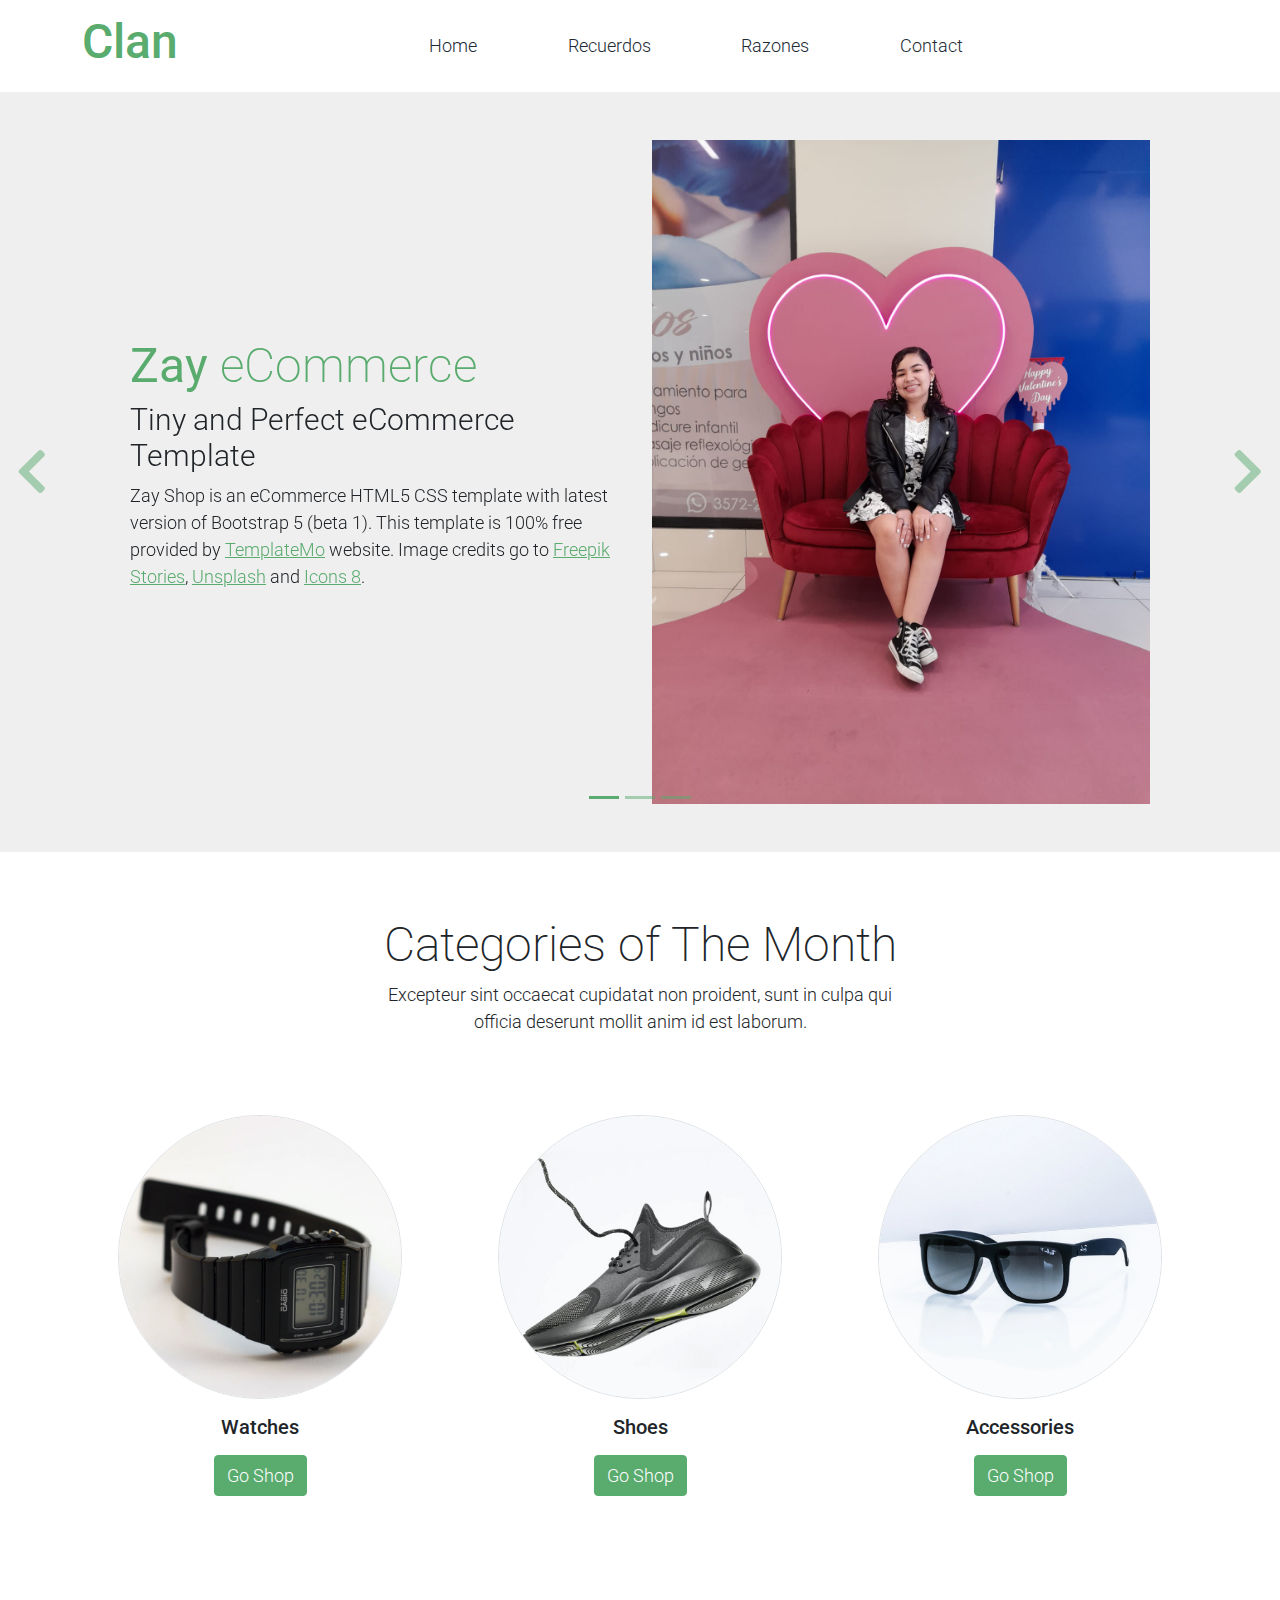
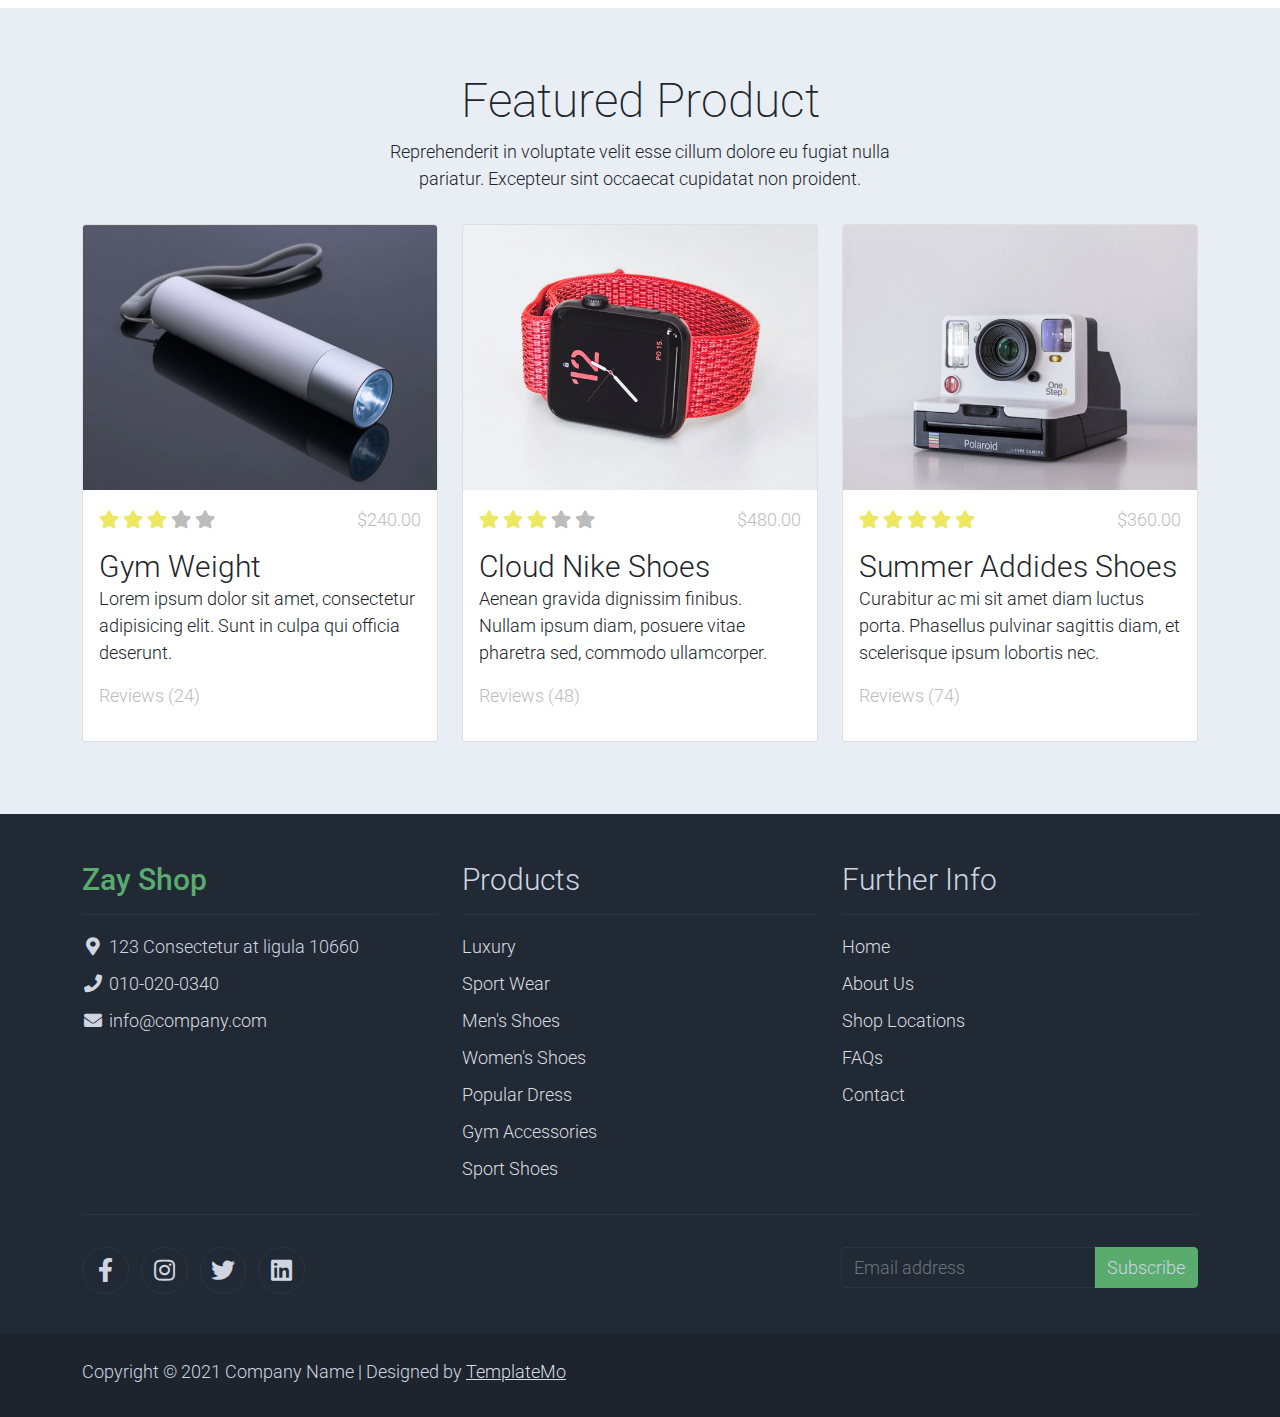
==== index.html @ 4c63f081 "first" ====
<!DOCTYPE html>
<html lang="en">

<head>
    <title>Cumpleaños 21</title>
    <meta charset="utf-8">
    <meta name="viewport" content="width=device-width, initial-scale=1">

    <link rel="apple-touch-icon" href="assets/img/apple-icon.png">
    <link rel="shortcut icon" type="image/x-icon" href="assets/img/favicon.ico">

    <link rel="stylesheet" href="assets/css/bootstrap.min.css">
    <link rel="stylesheet" href="assets/css/templatemo.css">
    <link rel="stylesheet" href="assets/css/custom.css">

    <!-- Load fonts style after rendering the layout styles -->
    <link rel="stylesheet" href="https://fonts.googleapis.com/css2?family=Roboto:wght@100;200;300;400;500;700;900&display=swap">
    <link rel="stylesheet" href="assets/css/fontawesome.min.css">
<!--
    
TemplateMo 559 Zay Shop

https://templatemo.com/tm-559-zay-shop

-->
</head>

<body>
    <!-- Start Top Nav 
    <nav class="navbar navbar-expand-lg bg-dark navbar-light d-none d-lg-block" id="templatemo_nav_top">
        <div class="container text-light">
            <div class="w-100 d-flex justify-content-between">
                <div>
                    <i class="fa fa-envelope mx-2"></i>
                    <a class="navbar-sm-brand text-light text-decoration-none" href="mailto:info@company.com">info@company.com</a>
                    <i class="fa fa-phone mx-2"></i>
                    <a class="navbar-sm-brand text-light text-decoration-none" href="tel:010-020-0340">010-020-0340</a>
                </div>
                <div>
                    <a class="text-light" href="https://fb.com/templatemo" target="_blank" rel="sponsored"><i class="fab fa-facebook-f fa-sm fa-fw me-2"></i></a>
                    <a class="text-light" href="https://www.instagram.com/" target="_blank"><i class="fab fa-instagram fa-sm fa-fw me-2"></i></a>
                    <a class="text-light" href="https://twitter.com/" target="_blank"><i class="fab fa-twitter fa-sm fa-fw me-2"></i></a>
                    <a class="text-light" href="https://www.linkedin.com/" target="_blank"><i class="fab fa-linkedin fa-sm fa-fw"></i></a>
                </div>
            </div>
        </div>
    </nav>
     Close Top Nav -->


    <!-- Header -->
    <nav class="navbar navbar-expand-lg navbar-light shadow">
        <div class="container d-flex justify-content-between align-items-center">

            <a class="navbar-brand text-success logo h1 align-self-center" href="index.html">
                Clan
            </a>

            <button class="navbar-toggler border-0" type="button" data-bs-toggle="collapse" data-bs-target="#templatemo_main_nav" aria-controls="navbarSupportedContent" aria-expanded="false" aria-label="Toggle navigation">
                <span class="navbar-toggler-icon"></span>
            </button>

            <div class="align-self-center collapse navbar-collapse flex-fill  d-lg-flex justify-content-lg-between" id="templatemo_main_nav">
                <div class="flex-fill">
                    <ul class="nav navbar-nav d-flex justify-content-between mx-lg-auto">
                        <li class="nav-item">
                            <a class="nav-link" href="index.html">Home</a>
                        </li>
                        <li class="nav-item">
                            <a class="nav-link" href="about.html">Recuerdos</a>
                        </li>
                        <li class="nav-item">
                            <a class="nav-link" href="shop.html">Razones</a>
                        </li>
                        <li class="nav-item">
                            <a class="nav-link" href="contact.html">Contact</a>
                        </li>
                    </ul>
                </div>
                
            </div>

        </div>
    </nav>
    <!-- Close Header -->

    <!-- Modal -->
    <div class="modal fade bg-white" id="templatemo_search" tabindex="-1" role="dialog" aria-labelledby="exampleModalLabel" aria-hidden="true">
        <div class="modal-dialog modal-lg" role="document">
            <div class="w-100 pt-1 mb-5 text-right">
                <button type="button" class="btn-close" data-bs-dismiss="modal" aria-label="Close"></button>
            </div>
            <form action="" method="get" class="modal-content modal-body border-0 p-0">
                <div class="input-group mb-2">
                    <input type="text" class="form-control" id="inputModalSearch" name="q" placeholder="Search ...">
                    <button type="submit" class="input-group-text bg-success text-light">
                        <i class="fa fa-fw fa-search text-white"></i>
                    </button>
                </div>
            </form>
        </div>
    </div>



    <!-- Start Banner Hero -->
    <div id="template-mo-zay-hero-carousel" class="carousel slide" data-bs-ride="carousel">
        <ol class="carousel-indicators">
            <li data-bs-target="#template-mo-zay-hero-carousel" data-bs-slide-to="0" class="active"></li>
            <li data-bs-target="#template-mo-zay-hero-carousel" data-bs-slide-to="1"></li>
            <li data-bs-target="#template-mo-zay-hero-carousel" data-bs-slide-to="2"></li>
        </ol>
        <div class="carousel-inner">
            <div class="carousel-item active">
                <div class="container">
                    <div class="row p-5">
                        <div class="mx-auto col-md-8 col-lg-6 order-lg-last">
                            <img class="img-fluid" src="./assets/img/banner_img_01.jpg" alt="">
                        </div>
                        <div class="col-lg-6 mb-0 d-flex align-items-center">
                            <div class="text-align-left align-self-center">
                                <h1 class="h1 text-success"><b>Zay</b> eCommerce</h1>
                                <h3 class="h2">Tiny and Perfect eCommerce Template</h3>
                                <p>
                                    Zay Shop is an eCommerce HTML5 CSS template with latest version of Bootstrap 5 (beta 1). 
                                    This template is 100% free provided by <a rel="sponsored" class="text-success" href="https://templatemo.com" target="_blank">TemplateMo</a> website. 
                                    Image credits go to <a rel="sponsored" class="text-success" href="https://stories.freepik.com/" target="_blank">Freepik Stories</a>,
                                    <a rel="sponsored" class="text-success" href="https://unsplash.com/" target="_blank">Unsplash</a> and
                                    <a rel="sponsored" class="text-success" href="https://icons8.com/" target="_blank">Icons 8</a>.
                                </p>
                            </div>
                        </div>
                    </div>
                </div>
            </div>
            <div class="carousel-item">
                <div class="container">
                    <div class="row p-5">
                        <div class="mx-auto col-md-8 col-lg-6 order-lg-last">
                            <img class="img-fluid" src="./assets/img/banner_img_02.jpg" alt="">
                        </div>
                        <div class="col-lg-6 mb-0 d-flex align-items-center">
                            <div class="text-align-left">
                                <h1 class="h1">Proident occaecat</h1>
                                <h3 class="h2">Aliquip ex ea commodo consequat</h3>
                                <p>
                                    You are permitted to use this Zay CSS template for your commercial websites. 
                                    You are <strong>not permitted</strong> to re-distribute the template ZIP file in any kind of template collection websites.
                                </p>
                            </div>
                        </div>
                    </div>
                </div>
            </div>
            <div class="carousel-item">
                <div class="container">
                    <div class="row p-5">
                        <div class="mx-auto col-md-8 col-lg-6 order-lg-last">
                            <img class="img-fluid" src="./assets/img/banner_img_03.jpg" alt="">
                        </div>
                        <div class="col-lg-6 mb-0 d-flex align-items-center">
                            <div class="text-align-left">
                                <h1 class="h1">Repr in voluptate</h1>
                                <h3 class="h2">Ullamco laboris nisi ut </h3>
                                <p>
                                    We bring you 100% free CSS templates for your websites. 
                                    If you wish to support TemplateMo, please make a small contribution via PayPal or tell your friends about our website. Thank you.
                                </p>
                            </div>
                        </div>
                    </div>
                </div>
            </div>
        </div>
        <a class="carousel-control-prev text-decoration-none w-auto ps-3" href="#template-mo-zay-hero-carousel" role="button" data-bs-slide="prev">
            <i class="fas fa-chevron-left"></i>
        </a>
        <a class="carousel-control-next text-decoration-none w-auto pe-3" href="#template-mo-zay-hero-carousel" role="button" data-bs-slide="next">
            <i class="fas fa-chevron-right"></i>
        </a>
    </div>
    <!-- End Banner Hero -->


    <!-- Start Categories of The Month -->
    <section class="container py-5">
        <div class="row text-center pt-3">
            <div class="col-lg-6 m-auto">
                <h1 class="h1">Categories of The Month</h1>
                <p>
                    Excepteur sint occaecat cupidatat non proident, sunt in culpa qui officia
                    deserunt mollit anim id est laborum.
                </p>
            </div>
        </div>
        <div class="row">
            <div class="col-12 col-md-4 p-5 mt-3">
                <a href="#"><img src="./assets/img/category_img_01.jpg" class="rounded-circle img-fluid border"></a>
                <h5 class="text-center mt-3 mb-3">Watches</h5>
                <p class="text-center"><a class="btn btn-success">Go Shop</a></p>
            </div>
            <div class="col-12 col-md-4 p-5 mt-3">
                <a href="#"><img src="./assets/img/category_img_02.jpg" class="rounded-circle img-fluid border"></a>
                <h2 class="h5 text-center mt-3 mb-3">Shoes</h2>
                <p class="text-center"><a class="btn btn-success">Go Shop</a></p>
            </div>
            <div class="col-12 col-md-4 p-5 mt-3">
                <a href="#"><img src="./assets/img/category_img_03.jpg" class="rounded-circle img-fluid border"></a>
                <h2 class="h5 text-center mt-3 mb-3">Accessories</h2>
                <p class="text-center"><a class="btn btn-success">Go Shop</a></p>
            </div>
        </div>
    </section>
    <!-- End Categories of The Month -->


    <!-- Start Featured Product -->
    <section class="bg-light">
        <div class="container py-5">
            <div class="row text-center py-3">
                <div class="col-lg-6 m-auto">
                    <h1 class="h1">Featured Product</h1>
                    <p>
                        Reprehenderit in voluptate velit esse cillum dolore eu fugiat nulla pariatur.
                        Excepteur sint occaecat cupidatat non proident.
                    </p>
                </div>
            </div>
            <div class="row">
                <div class="col-12 col-md-4 mb-4">
                    <div class="card h-100">
                        <a href="shop-single.html">
                            <img src="./assets/img/feature_prod_01.jpg" class="card-img-top" alt="...">
                        </a>
                        <div class="card-body">
                            <ul class="list-unstyled d-flex justify-content-between">
                                <li>
                                    <i class="text-warning fa fa-star"></i>
                                    <i class="text-warning fa fa-star"></i>
                                    <i class="text-warning fa fa-star"></i>
                                    <i class="text-muted fa fa-star"></i>
                                    <i class="text-muted fa fa-star"></i>
                                </li>
                                <li class="text-muted text-right">$240.00</li>
                            </ul>
                            <a href="shop-single.html" class="h2 text-decoration-none text-dark">Gym Weight</a>
                            <p class="card-text">
                                Lorem ipsum dolor sit amet, consectetur adipisicing elit. Sunt in culpa qui officia deserunt.
                            </p>
                            <p class="text-muted">Reviews (24)</p>
                        </div>
                    </div>
                </div>
                <div class="col-12 col-md-4 mb-4">
                    <div class="card h-100">
                        <a href="shop-single.html">
                            <img src="./assets/img/feature_prod_02.jpg" class="card-img-top" alt="...">
                        </a>
                        <div class="card-body">
                            <ul class="list-unstyled d-flex justify-content-between">
                                <li>
                                    <i class="text-warning fa fa-star"></i>
                                    <i class="text-warning fa fa-star"></i>
                                    <i class="text-warning fa fa-star"></i>
                                    <i class="text-muted fa fa-star"></i>
                                    <i class="text-muted fa fa-star"></i>
                                </li>
                                <li class="text-muted text-right">$480.00</li>
                            </ul>
                            <a href="shop-single.html" class="h2 text-decoration-none text-dark">Cloud Nike Shoes</a>
                            <p class="card-text">
                                Aenean gravida dignissim finibus. Nullam ipsum diam, posuere vitae pharetra sed, commodo ullamcorper.
                            </p>
                            <p class="text-muted">Reviews (48)</p>
                        </div>
                    </div>
                </div>
                <div class="col-12 col-md-4 mb-4">
                    <div class="card h-100">
                        <a href="shop-single.html">
                            <img src="./assets/img/feature_prod_03.jpg" class="card-img-top" alt="...">
                        </a>
                        <div class="card-body">
                            <ul class="list-unstyled d-flex justify-content-between">
                                <li>
                                    <i class="text-warning fa fa-star"></i>
                                    <i class="text-warning fa fa-star"></i>
                                    <i class="text-warning fa fa-star"></i>
                                    <i class="text-warning fa fa-star"></i>
                                    <i class="text-warning fa fa-star"></i>
                                </li>
                                <li class="text-muted text-right">$360.00</li>
                            </ul>
                            <a href="shop-single.html" class="h2 text-decoration-none text-dark">Summer Addides Shoes</a>
                            <p class="card-text">
                                Curabitur ac mi sit amet diam luctus porta. Phasellus pulvinar sagittis diam, et scelerisque ipsum lobortis nec.
                            </p>
                            <p class="text-muted">Reviews (74)</p>
                        </div>
                    </div>
                </div>
            </div>
        </div>
    </section>
    <!-- End Featured Product -->


    <!-- Start Footer -->
    <footer class="bg-dark" id="tempaltemo_footer">
        <div class="container">
            <div class="row">

                <div class="col-md-4 pt-5">
                    <h2 class="h2 text-success border-bottom pb-3 border-light logo">Zay Shop</h2>
                    <ul class="list-unstyled text-light footer-link-list">
                        <li>
                            <i class="fas fa-map-marker-alt fa-fw"></i>
                            123 Consectetur at ligula 10660
                        </li>
                        <li>
                            <i class="fa fa-phone fa-fw"></i>
                            <a class="text-decoration-none" href="tel:010-020-0340">010-020-0340</a>
                        </li>
                        <li>
                            <i class="fa fa-envelope fa-fw"></i>
                            <a class="text-decoration-none" href="mailto:info@company.com">info@company.com</a>
                        </li>
                    </ul>
                </div>

                <div class="col-md-4 pt-5">
                    <h2 class="h2 text-light border-bottom pb-3 border-light">Products</h2>
                    <ul class="list-unstyled text-light footer-link-list">
                        <li><a class="text-decoration-none" href="#">Luxury</a></li>
                        <li><a class="text-decoration-none" href="#">Sport Wear</a></li>
                        <li><a class="text-decoration-none" href="#">Men's Shoes</a></li>
                        <li><a class="text-decoration-none" href="#">Women's Shoes</a></li>
                        <li><a class="text-decoration-none" href="#">Popular Dress</a></li>
                        <li><a class="text-decoration-none" href="#">Gym Accessories</a></li>
                        <li><a class="text-decoration-none" href="#">Sport Shoes</a></li>
                    </ul>
                </div>

                <div class="col-md-4 pt-5">
                    <h2 class="h2 text-light border-bottom pb-3 border-light">Further Info</h2>
                    <ul class="list-unstyled text-light footer-link-list">
                        <li><a class="text-decoration-none" href="#">Home</a></li>
                        <li><a class="text-decoration-none" href="#">About Us</a></li>
                        <li><a class="text-decoration-none" href="#">Shop Locations</a></li>
                        <li><a class="text-decoration-none" href="#">FAQs</a></li>
                        <li><a class="text-decoration-none" href="#">Contact</a></li>
                    </ul>
                </div>

            </div>

            <div class="row text-light mb-4">
                <div class="col-12 mb-3">
                    <div class="w-100 my-3 border-top border-light"></div>
                </div>
                <div class="col-auto me-auto">
                    <ul class="list-inline text-left footer-icons">
                        <li class="list-inline-item border border-light rounded-circle text-center">
                            <a class="text-light text-decoration-none" target="_blank" href="http://facebook.com/"><i class="fab fa-facebook-f fa-lg fa-fw"></i></a>
                        </li>
                        <li class="list-inline-item border border-light rounded-circle text-center">
                            <a class="text-light text-decoration-none" target="_blank" href="https://www.instagram.com/"><i class="fab fa-instagram fa-lg fa-fw"></i></a>
                        </li>
                        <li class="list-inline-item border border-light rounded-circle text-center">
                            <a class="text-light text-decoration-none" target="_blank" href="https://twitter.com/"><i class="fab fa-twitter fa-lg fa-fw"></i></a>
                        </li>
                        <li class="list-inline-item border border-light rounded-circle text-center">
                            <a class="text-light text-decoration-none" target="_blank" href="https://www.linkedin.com/"><i class="fab fa-linkedin fa-lg fa-fw"></i></a>
                        </li>
                    </ul>
                </div>
                <div class="col-auto">
                    <label class="sr-only" for="subscribeEmail">Email address</label>
                    <div class="input-group mb-2">
                        <input type="text" class="form-control bg-dark border-light" id="subscribeEmail" placeholder="Email address">
                        <div class="input-group-text btn-success text-light">Subscribe</div>
                    </div>
                </div>
            </div>
        </div>

        <div class="w-100 bg-black py-3">
            <div class="container">
                <div class="row pt-2">
                    <div class="col-12">
                        <p class="text-left text-light">
                            Copyright &copy; 2021 Company Name 
                            | Designed by <a rel="sponsored" href="https://templatemo.com" target="_blank">TemplateMo</a>
                        </p>
                    </div>
                </div>
            </div>
        </div>

    </footer>
    <!-- End Footer -->

    <!-- Start Script -->
    <script src="assets/js/jquery-1.11.0.min.js"></script>
    <script src="assets/js/jquery-migrate-1.2.1.min.js"></script>
    <script src="assets/js/bootstrap.bundle.min.js"></script>
    <script src="assets/js/templatemo.js"></script>
    <script src="assets/js/custom.js"></script>
    <!-- End Script -->
</body>

</html>
---- assets/css/templatemo.css ----
/*

TemplateMo 559 Zay Shop

https://templatemo.com/tm-559-zay-shop

---------------------------------------------
Table of contents
------------------------------------------------
1. Typography
2. General
3. Nav
4. Hero Carousel
5. Accordion
6. Shop
7. Product
8. Carousel Hero
9. Carousel Brand
10. Services
11. Contact map
12. Footer
13. Small devices (landscape phones, 576px and up)
14. Medium devices (tablets, 768px and up)
15. Large devices (desktops, 992px and up)
16. Extra large devices (large desktops, 1200px and up)
--------------------------------------------- */




/* Typography */
body, ul, li, p, a, label, input, div {
  font-family: 'Roboto', sans-serif;
  font-size: 18px !important;
  font-weight: 300 !important;
}
.h1 {
  font-family: 'Roboto', sans-serif;
  font-size: 48px !important;
  font-weight: 200 !important;
}
.h2 {
  font-family: 'Roboto', sans-serif;
  font-size: 30px !important;
  font-weight: 300;
}
.h3 {
  font-family: 'Roboto', sans-serif;
  font-size: 22px !important;
}
/* General */
.logo { font-weight: 500 !important;}
.text-warning {  color: #ede861 !important;}
.text-muted { color: #bcbcbc !important;}
.text-success { color: #59ab6e !important;}
.text-light { color: #cfd6e1 !important;}
.bg-dark { background-color: #212934 !important;}
.bg-light { background-color: #e9eef5 !important;}
.bg-black { background-color: #1d242d !important;}
.bg-success { background-color: #59ab6e !important;}
.btn-success {
  background-color: #59ab6e !important;
  border-color: #56ae6c !important;
}
.pagination .page-link:hover {color: #000;}
.pagination .page-link:hover, .pagination .page-link.active {
  background-color: #69bb7e;
  color: #fff;
}
/* Nav */
#templatemo_nav_top { min-height: 40px;}
#templatemo_nav_top * { font-size: .9em !important;}
#templatemo_main_nav a { color: #212934;}
#templatemo_main_nav a:hover { color: #69bb7e;}
#templatemo_main_nav .navbar .nav-icon { margin-right: 20px;}

/* Hero Carousel */
#template-mo-zay-hero-carousel { background: #efefef !important;}
/* Accordion */
.templatemo-accordion a { color: #000;}
.templatemo-accordion a:hover { color: #333d4a;}
/* Shop */
.shop-top-menu a:hover { color: #69bb7e !important;}
/* Product */
.product-wap { box-shadow: 0px 5px 10px 0px rgba(0, 0, 0, 0.10);}
.product-wap .product-color-dot.color-dot-red { background:#f71515;}
.product-wap .product-color-dot.color-dot-blue { background:#6db4fe;}
.product-wap .product-color-dot.color-dot-black { background:#000000;}
.product-wap .product-color-dot.color-dot-light { background:#e0e0e0;}
.product-wap .product-color-dot.color-dot-green { background:#0bff7e;}
.card.product-wap .card .product-overlay {
  background: rgba(0,0,0,.2);
  visibility: hidden;
  opacity: 0;
  transition: .3s;
}
.card.product-wap:hover .card .product-overlay {
  visibility: visible;
  opacity: 1;
}
.card.product-wap a { color: #000;}
#carousel-related-product .slick-slide:focus { outline: none !important;}
#carousel-related-product .slick-dots li button:before {
  font-size: 15px;
  margin-top: 20px;
}
/* Brand */
.brand-img {
  filter: grayscale(100%);
  opacity: 0.5;
  transition: .5s;
}
.brand-img:hover {
  filter: grayscale(0%);
  opacity: 1;
}
/* Carousel Hero */
#template-mo-zay-hero-carousel .carousel-indicators li {
  margin-top: -50px;
  background-color: #59ab6e;
}
#template-mo-zay-hero-carousel .carousel-control-next i,
#template-mo-zay-hero-carousel .carousel-control-prev i {
  color: #59ab6e !important;
  font-size: 2.8em !important;
}
/* Carousel Brand */
.tempaltemo-carousel .h1 {
  font-size: .5em !important;
  color: #000 !important;
}
/* Services */
.services-icon-wap {transition: .3s;}
.services-icon-wap:hover, .services-icon-wap:hover i {color: #fff;}
.services-icon-wap:hover {background: #69bb7e;}
/* Contact map */
.leaflet-control a, .leaflet-control { font-size: 10px !important;}
.form-control { border: 1px solid #e8e8e8;}
/* Footer */
#tempaltemo_footer a { color: #dcdde1;}
#tempaltemo_footer a:hover { color: #68bb7d;}
#tempaltemo_footer ul.footer-link-list li { padding-top: 10px;}
#tempaltemo_footer ul.footer-icons li {
  width: 2.6em;
  height: 2.6em;
  line-height: 2.6em;
}
#tempaltemo_footer ul.footer-icons li:hover {
  background-color: #cfd6e1;
  transition: .5s;
}
#tempaltemo_footer ul.footer-icons li:hover i {
  color: #212934;
  transition: .5s;
}
#tempaltemo_footer .border-light { border-color: #2d343f !important;}
/*
// Extra small devices (portrait phones, less than 576px)
// No media query since this is the default in Bootstrap
*/
/* Small devices (landscape phones, 576px and up)*/
.product-wap .h3, .product-wap li, .product-wap i, .product-wap p {
  font-size: 12px !important;
}
.product-wap .product-color-dot {
  width: 6px;
  height: 6px;
}

@media (min-width: 576px) {
  .tempaltemo-carousel .h1 { font-size: 1em !important;}
}

/*// Medium devices (tablets, 768px and up)*/
@media (min-width: 768px) {
  #templatemo_main_nav .navbar-nav {max-width: 450px;}
 }

/* Large devices (desktops, 992px and up)*/
@media (min-width: 992px) {
  #templatemo_main_nav .navbar-nav {max-width: 550px;}
  #template-mo-zay-hero-carousel .carousel-item {min-height: 30rem !important;}
  .product-wap .h3, .product-wap li, .product-wap i, .product-wap p {font-size: 18px !important;}
  .product-wap .product-color-dot {
    width: 12px;
    height: 12px;
  }
}

/* Extra large devices (large desktops, 1200px and up)*/
@media (min-width: 1200px) {}
---- assets/css/custom.css ----
/*
Custom Css
*/
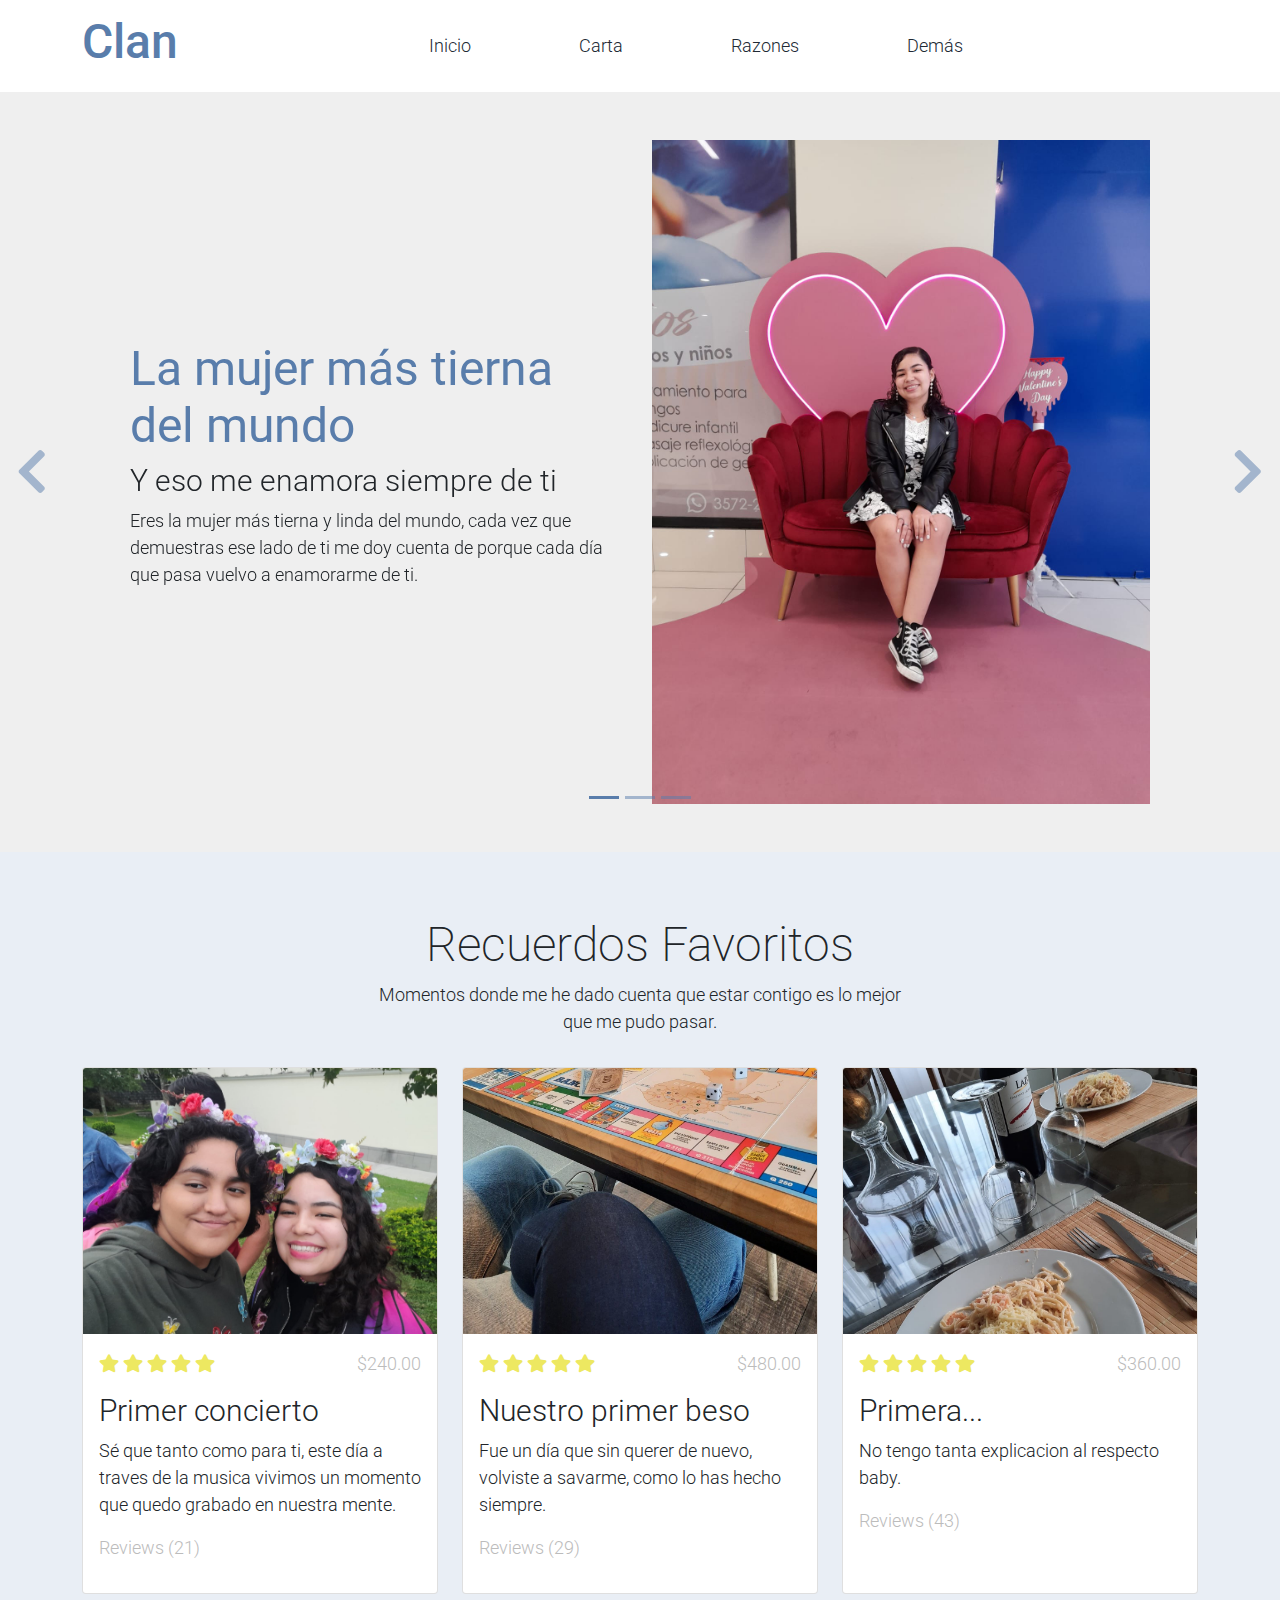
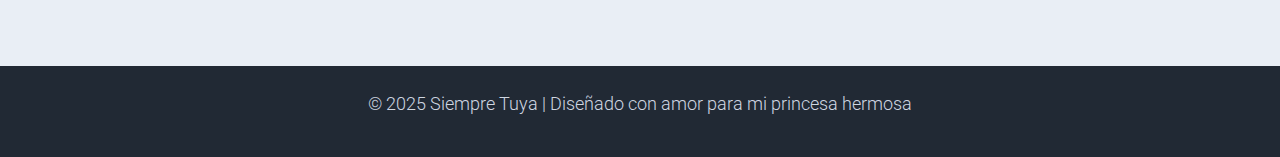
==== commit 9b20db11: "inicio terminado" ====
--- a/index.html
+++ b/index.html
@@ -26,28 +26,7 @@
 </head>
 
 <body>
-    <!-- Start Top Nav 
-    <nav class="navbar navbar-expand-lg bg-dark navbar-light d-none d-lg-block" id="templatemo_nav_top">
-        <div class="container text-light">
-            <div class="w-100 d-flex justify-content-between">
-                <div>
-                    <i class="fa fa-envelope mx-2"></i>
-                    <a class="navbar-sm-brand text-light text-decoration-none" href="mailto:info@company.com">info@company.com</a>
-                    <i class="fa fa-phone mx-2"></i>
-                    <a class="navbar-sm-brand text-light text-decoration-none" href="tel:010-020-0340">010-020-0340</a>
-                </div>
-                <div>
-                    <a class="text-light" href="https://fb.com/templatemo" target="_blank" rel="sponsored"><i class="fab fa-facebook-f fa-sm fa-fw me-2"></i></a>
-                    <a class="text-light" href="https://www.instagram.com/" target="_blank"><i class="fab fa-instagram fa-sm fa-fw me-2"></i></a>
-                    <a class="text-light" href="https://twitter.com/" target="_blank"><i class="fab fa-twitter fa-sm fa-fw me-2"></i></a>
-                    <a class="text-light" href="https://www.linkedin.com/" target="_blank"><i class="fab fa-linkedin fa-sm fa-fw"></i></a>
-                </div>
-            </div>
-        </div>
-    </nav>
-     Close Top Nav -->
-
-
+    
     <!-- Header -->
     <nav class="navbar navbar-expand-lg navbar-light shadow">
         <div class="container d-flex justify-content-between align-items-center">
@@ -64,16 +43,16 @@
                 <div class="flex-fill">
                     <ul class="nav navbar-nav d-flex justify-content-between mx-lg-auto">
                         <li class="nav-item">
-                            <a class="nav-link" href="index.html">Home</a>
-                        </li>
-                        <li class="nav-item">
-                            <a class="nav-link" href="about.html">Recuerdos</a>
+                            <a class="nav-link" href="index.html">Inicio</a>
+                        </li>
+                        <li class="nav-item">
+                            <a class="nav-link" href="about.html">Carta</a>
                         </li>
                         <li class="nav-item">
                             <a class="nav-link" href="shop.html">Razones</a>
                         </li>
                         <li class="nav-item">
-                            <a class="nav-link" href="contact.html">Contact</a>
+                            <a class="nav-link" href="contact.html">Demás</a>
                         </li>
                     </ul>
                 </div>
@@ -119,14 +98,10 @@
                         </div>
                         <div class="col-lg-6 mb-0 d-flex align-items-center">
                             <div class="text-align-left align-self-center">
-                                <h1 class="h1 text-success"><b>Zay</b> eCommerce</h1>
-                                <h3 class="h2">Tiny and Perfect eCommerce Template</h3>
+                                <h1 class="h1 text-success"><b>La mujer más tierna del mundo</b></h1>
+                                <h3 class="h2">Y eso me enamora siempre de ti</h3>
                                 <p>
-                                    Zay Shop is an eCommerce HTML5 CSS template with latest version of Bootstrap 5 (beta 1). 
-                                    This template is 100% free provided by <a rel="sponsored" class="text-success" href="https://templatemo.com" target="_blank">TemplateMo</a> website. 
-                                    Image credits go to <a rel="sponsored" class="text-success" href="https://stories.freepik.com/" target="_blank">Freepik Stories</a>,
-                                    <a rel="sponsored" class="text-success" href="https://unsplash.com/" target="_blank">Unsplash</a> and
-                                    <a rel="sponsored" class="text-success" href="https://icons8.com/" target="_blank">Icons 8</a>.
+                                    Eres la mujer más tierna y linda del mundo, cada vez que demuestras ese lado de ti me doy cuenta de porque cada día que pasa vuelvo a enamorarme de ti.
                                 </p>
                             </div>
                         </div>
@@ -141,11 +116,10 @@
                         </div>
                         <div class="col-lg-6 mb-0 d-flex align-items-center">
                             <div class="text-align-left">
-                                <h1 class="h1">Proident occaecat</h1>
-                                <h3 class="h2">Aliquip ex ea commodo consequat</h3>
+                                <h1 class="h1">Tu ilusion</h1>
+                                <h3 class="h2">Me enamora siempre que veo lado niña pequeña</h3>
                                 <p>
-                                    You are permitted to use this Zay CSS template for your commercial websites. 
-                                    You are <strong>not permitted</strong> to re-distribute the template ZIP file in any kind of template collection websites.
+                                    Cada vez que llego a ver esa ilusion en tu mirada no puedo evitar emocionarme y hacer lo que sea con tal de que esa ilusión nunca se termine.
                                 </p>
                             </div>
                         </div>
@@ -160,11 +134,10 @@
                         </div>
                         <div class="col-lg-6 mb-0 d-flex align-items-center">
                             <div class="text-align-left">
-                                <h1 class="h1">Repr in voluptate</h1>
-                                <h3 class="h2">Ullamco laboris nisi ut </h3>
+                                <h1 class="h1">La modelo de mi corazón</h1>
+                                <h3 class="h2">Me enamora tu belleza preciosa :3</h3>
                                 <p>
-                                    We bring you 100% free CSS templates for your websites. 
-                                    If you wish to support TemplateMo, please make a small contribution via PayPal or tell your friends about our website. Thank you.
+                                    Eres la mujer más hermosa del mundo, siempre me pregunto como es que fui tan suertuda de que una mujer tan espectacular se quedara a mi lado.
                                 </p>
                             </div>
                         </div>
@@ -182,104 +155,71 @@
     <!-- End Banner Hero -->
 
 
-    <!-- Start Categories of The Month -->
-    <section class="container py-5">
-        <div class="row text-center pt-3">
-            <div class="col-lg-6 m-auto">
-                <h1 class="h1">Categories of The Month</h1>
-                <p>
-                    Excepteur sint occaecat cupidatat non proident, sunt in culpa qui officia
-                    deserunt mollit anim id est laborum.
-                </p>
-            </div>
-        </div>
-        <div class="row">
-            <div class="col-12 col-md-4 p-5 mt-3">
-                <a href="#"><img src="./assets/img/category_img_01.jpg" class="rounded-circle img-fluid border"></a>
-                <h5 class="text-center mt-3 mb-3">Watches</h5>
-                <p class="text-center"><a class="btn btn-success">Go Shop</a></p>
-            </div>
-            <div class="col-12 col-md-4 p-5 mt-3">
-                <a href="#"><img src="./assets/img/category_img_02.jpg" class="rounded-circle img-fluid border"></a>
-                <h2 class="h5 text-center mt-3 mb-3">Shoes</h2>
-                <p class="text-center"><a class="btn btn-success">Go Shop</a></p>
-            </div>
-            <div class="col-12 col-md-4 p-5 mt-3">
-                <a href="#"><img src="./assets/img/category_img_03.jpg" class="rounded-circle img-fluid border"></a>
-                <h2 class="h5 text-center mt-3 mb-3">Accessories</h2>
-                <p class="text-center"><a class="btn btn-success">Go Shop</a></p>
-            </div>
-        </div>
-    </section>
-    <!-- End Categories of The Month -->
-
-
     <!-- Start Featured Product -->
     <section class="bg-light">
         <div class="container py-5">
             <div class="row text-center py-3">
                 <div class="col-lg-6 m-auto">
-                    <h1 class="h1">Featured Product</h1>
+                    <h1 class="h1">Recuerdos Favoritos</h1>
                     <p>
-                        Reprehenderit in voluptate velit esse cillum dolore eu fugiat nulla pariatur.
-                        Excepteur sint occaecat cupidatat non proident.
+                        Momentos donde me he dado cuenta que estar contigo es lo mejor que me pudo pasar.
                     </p>
                 </div>
             </div>
             <div class="row">
                 <div class="col-12 col-md-4 mb-4">
                     <div class="card h-100">
-                        <a href="shop-single.html">
+                        
                             <img src="./assets/img/feature_prod_01.jpg" class="card-img-top" alt="...">
-                        </a>
+                        
                         <div class="card-body">
                             <ul class="list-unstyled d-flex justify-content-between">
                                 <li>
                                     <i class="text-warning fa fa-star"></i>
                                     <i class="text-warning fa fa-star"></i>
                                     <i class="text-warning fa fa-star"></i>
-                                    <i class="text-muted fa fa-star"></i>
-                                    <i class="text-muted fa fa-star"></i>
+                                    <i class="text-warning fa fa-star"></i>
+                                    <i class="text-warning fa fa-star"></i>
                                 </li>
                                 <li class="text-muted text-right">$240.00</li>
                             </ul>
-                            <a href="shop-single.html" class="h2 text-decoration-none text-dark">Gym Weight</a>
+                            <p class="h2 text-decoration-none text-dark">Primer concierto</p>
                             <p class="card-text">
-                                Lorem ipsum dolor sit amet, consectetur adipisicing elit. Sunt in culpa qui officia deserunt.
+                                Sé que tanto como para ti, este día a traves de la musica vivimos un momento que quedo grabado en nuestra mente.
                             </p>
-                            <p class="text-muted">Reviews (24)</p>
+                            <p class="text-muted">Reviews (21)</p>
                         </div>
                     </div>
                 </div>
                 <div class="col-12 col-md-4 mb-4">
                     <div class="card h-100">
-                        <a href="shop-single.html">
+                        
                             <img src="./assets/img/feature_prod_02.jpg" class="card-img-top" alt="...">
-                        </a>
+                        
                         <div class="card-body">
                             <ul class="list-unstyled d-flex justify-content-between">
                                 <li>
                                     <i class="text-warning fa fa-star"></i>
                                     <i class="text-warning fa fa-star"></i>
                                     <i class="text-warning fa fa-star"></i>
-                                    <i class="text-muted fa fa-star"></i>
-                                    <i class="text-muted fa fa-star"></i>
+                                    <i class="text-warning fa fa-star"></i>
+                                    <i class="text-warning fa fa-star"></i>
                                 </li>
                                 <li class="text-muted text-right">$480.00</li>
                             </ul>
-                            <a href="shop-single.html" class="h2 text-decoration-none text-dark">Cloud Nike Shoes</a>
+                            <p class="h2 text-decoration-none text-dark">Nuestro primer beso</p>
                             <p class="card-text">
-                                Aenean gravida dignissim finibus. Nullam ipsum diam, posuere vitae pharetra sed, commodo ullamcorper.
+                                Fue un día que sin querer de nuevo, volviste a savarme, como lo has hecho siempre.
                             </p>
-                            <p class="text-muted">Reviews (48)</p>
+                            <p class="text-muted">Reviews (29)</p>
                         </div>
                     </div>
                 </div>
                 <div class="col-12 col-md-4 mb-4">
                     <div class="card h-100">
-                        <a href="shop-single.html">
+                     
                             <img src="./assets/img/feature_prod_03.jpg" class="card-img-top" alt="...">
-                        </a>
+                        
                         <div class="card-body">
                             <ul class="list-unstyled d-flex justify-content-between">
                                 <li>
@@ -291,11 +231,11 @@
                                 </li>
                                 <li class="text-muted text-right">$360.00</li>
                             </ul>
-                            <a href="shop-single.html" class="h2 text-decoration-none text-dark">Summer Addides Shoes</a>
+                            <p class="h2 text-decoration-none text-dark">Primera...</p>
                             <p class="card-text">
-                                Curabitur ac mi sit amet diam luctus porta. Phasellus pulvinar sagittis diam, et scelerisque ipsum lobortis nec.
+                            No tengo tanta explicacion al respecto baby.
                             </p>
-                            <p class="text-muted">Reviews (74)</p>
+                            <p class="text-muted">Reviews (43)</p>
                         </div>
                     </div>
                 </div>
@@ -305,100 +245,10 @@
     <!-- End Featured Product -->
 
 
-    <!-- Start Footer -->
-    <footer class="bg-dark" id="tempaltemo_footer">
-        <div class="container">
-            <div class="row">
-
-                <div class="col-md-4 pt-5">
-                    <h2 class="h2 text-success border-bottom pb-3 border-light logo">Zay Shop</h2>
-                    <ul class="list-unstyled text-light footer-link-list">
-                        <li>
-                            <i class="fas fa-map-marker-alt fa-fw"></i>
-                            123 Consectetur at ligula 10660
-                        </li>
-                        <li>
-                            <i class="fa fa-phone fa-fw"></i>
-                            <a class="text-decoration-none" href="tel:010-020-0340">010-020-0340</a>
-                        </li>
-                        <li>
-                            <i class="fa fa-envelope fa-fw"></i>
-                            <a class="text-decoration-none" href="mailto:info@company.com">info@company.com</a>
-                        </li>
-                    </ul>
-                </div>
-
-                <div class="col-md-4 pt-5">
-                    <h2 class="h2 text-light border-bottom pb-3 border-light">Products</h2>
-                    <ul class="list-unstyled text-light footer-link-list">
-                        <li><a class="text-decoration-none" href="#">Luxury</a></li>
-                        <li><a class="text-decoration-none" href="#">Sport Wear</a></li>
-                        <li><a class="text-decoration-none" href="#">Men's Shoes</a></li>
-                        <li><a class="text-decoration-none" href="#">Women's Shoes</a></li>
-                        <li><a class="text-decoration-none" href="#">Popular Dress</a></li>
-                        <li><a class="text-decoration-none" href="#">Gym Accessories</a></li>
-                        <li><a class="text-decoration-none" href="#">Sport Shoes</a></li>
-                    </ul>
-                </div>
-
-                <div class="col-md-4 pt-5">
-                    <h2 class="h2 text-light border-bottom pb-3 border-light">Further Info</h2>
-                    <ul class="list-unstyled text-light footer-link-list">
-                        <li><a class="text-decoration-none" href="#">Home</a></li>
-                        <li><a class="text-decoration-none" href="#">About Us</a></li>
-                        <li><a class="text-decoration-none" href="#">Shop Locations</a></li>
-                        <li><a class="text-decoration-none" href="#">FAQs</a></li>
-                        <li><a class="text-decoration-none" href="#">Contact</a></li>
-                    </ul>
-                </div>
-
-            </div>
-
-            <div class="row text-light mb-4">
-                <div class="col-12 mb-3">
-                    <div class="w-100 my-3 border-top border-light"></div>
-                </div>
-                <div class="col-auto me-auto">
-                    <ul class="list-inline text-left footer-icons">
-                        <li class="list-inline-item border border-light rounded-circle text-center">
-                            <a class="text-light text-decoration-none" target="_blank" href="http://facebook.com/"><i class="fab fa-facebook-f fa-lg fa-fw"></i></a>
-                        </li>
-                        <li class="list-inline-item border border-light rounded-circle text-center">
-                            <a class="text-light text-decoration-none" target="_blank" href="https://www.instagram.com/"><i class="fab fa-instagram fa-lg fa-fw"></i></a>
-                        </li>
-                        <li class="list-inline-item border border-light rounded-circle text-center">
-                            <a class="text-light text-decoration-none" target="_blank" href="https://twitter.com/"><i class="fab fa-twitter fa-lg fa-fw"></i></a>
-                        </li>
-                        <li class="list-inline-item border border-light rounded-circle text-center">
-                            <a class="text-light text-decoration-none" target="_blank" href="https://www.linkedin.com/"><i class="fab fa-linkedin fa-lg fa-fw"></i></a>
-                        </li>
-                    </ul>
-                </div>
-                <div class="col-auto">
-                    <label class="sr-only" for="subscribeEmail">Email address</label>
-                    <div class="input-group mb-2">
-                        <input type="text" class="form-control bg-dark border-light" id="subscribeEmail" placeholder="Email address">
-                        <div class="input-group-text btn-success text-light">Subscribe</div>
-                    </div>
-                </div>
-            </div>
-        </div>
-
-        <div class="w-100 bg-black py-3">
-            <div class="container">
-                <div class="row pt-2">
-                    <div class="col-12">
-                        <p class="text-left text-light">
-                            Copyright &copy; 2021 Company Name 
-                            | Designed by <a rel="sponsored" href="https://templatemo.com" target="_blank">TemplateMo</a>
-                        </p>
-                    </div>
-                </div>
-            </div>
-        </div>
-
+    <!-- Footer -->
+    <footer class="bg-dark text-light text-center py-4">
+        <p>&copy; 2025 Siempre Tuya | Diseñado con amor para mi princesa hermosa</p>
     </footer>
-    <!-- End Footer -->
 
     <!-- Start Script -->
     <script src="assets/js/jquery-1.11.0.min.js"></script>
--- a/assets/css/templatemo.css
+++ b/assets/css/templatemo.css
@@ -52,26 +52,26 @@
 .logo { font-weight: 500 !important;}
 .text-warning {  color: #ede861 !important;}
 .text-muted { color: #bcbcbc !important;}
-.text-success { color: #59ab6e !important;}
+.text-success { color: #597dab !important;}
 .text-light { color: #cfd6e1 !important;}
 .bg-dark { background-color: #212934 !important;}
 .bg-light { background-color: #e9eef5 !important;}
 .bg-black { background-color: #1d242d !important;}
-.bg-success { background-color: #59ab6e !important;}
+.bg-success { background-color: #5968ab !important;}
 .btn-success {
-  background-color: #59ab6e !important;
-  border-color: #56ae6c !important;
+  background-color: #5995ab !important;
+  border-color: #567eae !important;
 }
 .pagination .page-link:hover {color: #000;}
 .pagination .page-link:hover, .pagination .page-link.active {
-  background-color: #69bb7e;
+  background-color: #69afbb;
   color: #fff;
 }
 /* Nav */
 #templatemo_nav_top { min-height: 40px;}
 #templatemo_nav_top * { font-size: .9em !important;}
 #templatemo_main_nav a { color: #212934;}
-#templatemo_main_nav a:hover { color: #69bb7e;}
+#templatemo_main_nav a:hover { color: #697fbb;}
 #templatemo_main_nav .navbar .nav-icon { margin-right: 20px;}
 
 /* Hero Carousel */
@@ -80,7 +80,7 @@
 .templatemo-accordion a { color: #000;}
 .templatemo-accordion a:hover { color: #333d4a;}
 /* Shop */
-.shop-top-menu a:hover { color: #69bb7e !important;}
+.shop-top-menu a:hover { color: #698ebb !important;}
 /* Product */
 .product-wap { box-shadow: 0px 5px 10px 0px rgba(0, 0, 0, 0.10);}
 .product-wap .product-color-dot.color-dot-red { background:#f71515;}
@@ -117,11 +117,11 @@
 /* Carousel Hero */
 #template-mo-zay-hero-carousel .carousel-indicators li {
   margin-top: -50px;
-  background-color: #59ab6e;
+  background-color: #597dab;
 }
 #template-mo-zay-hero-carousel .carousel-control-next i,
 #template-mo-zay-hero-carousel .carousel-control-prev i {
-  color: #59ab6e !important;
+  color: #597dab !important;
   font-size: 2.8em !important;
 }
 /* Carousel Brand */
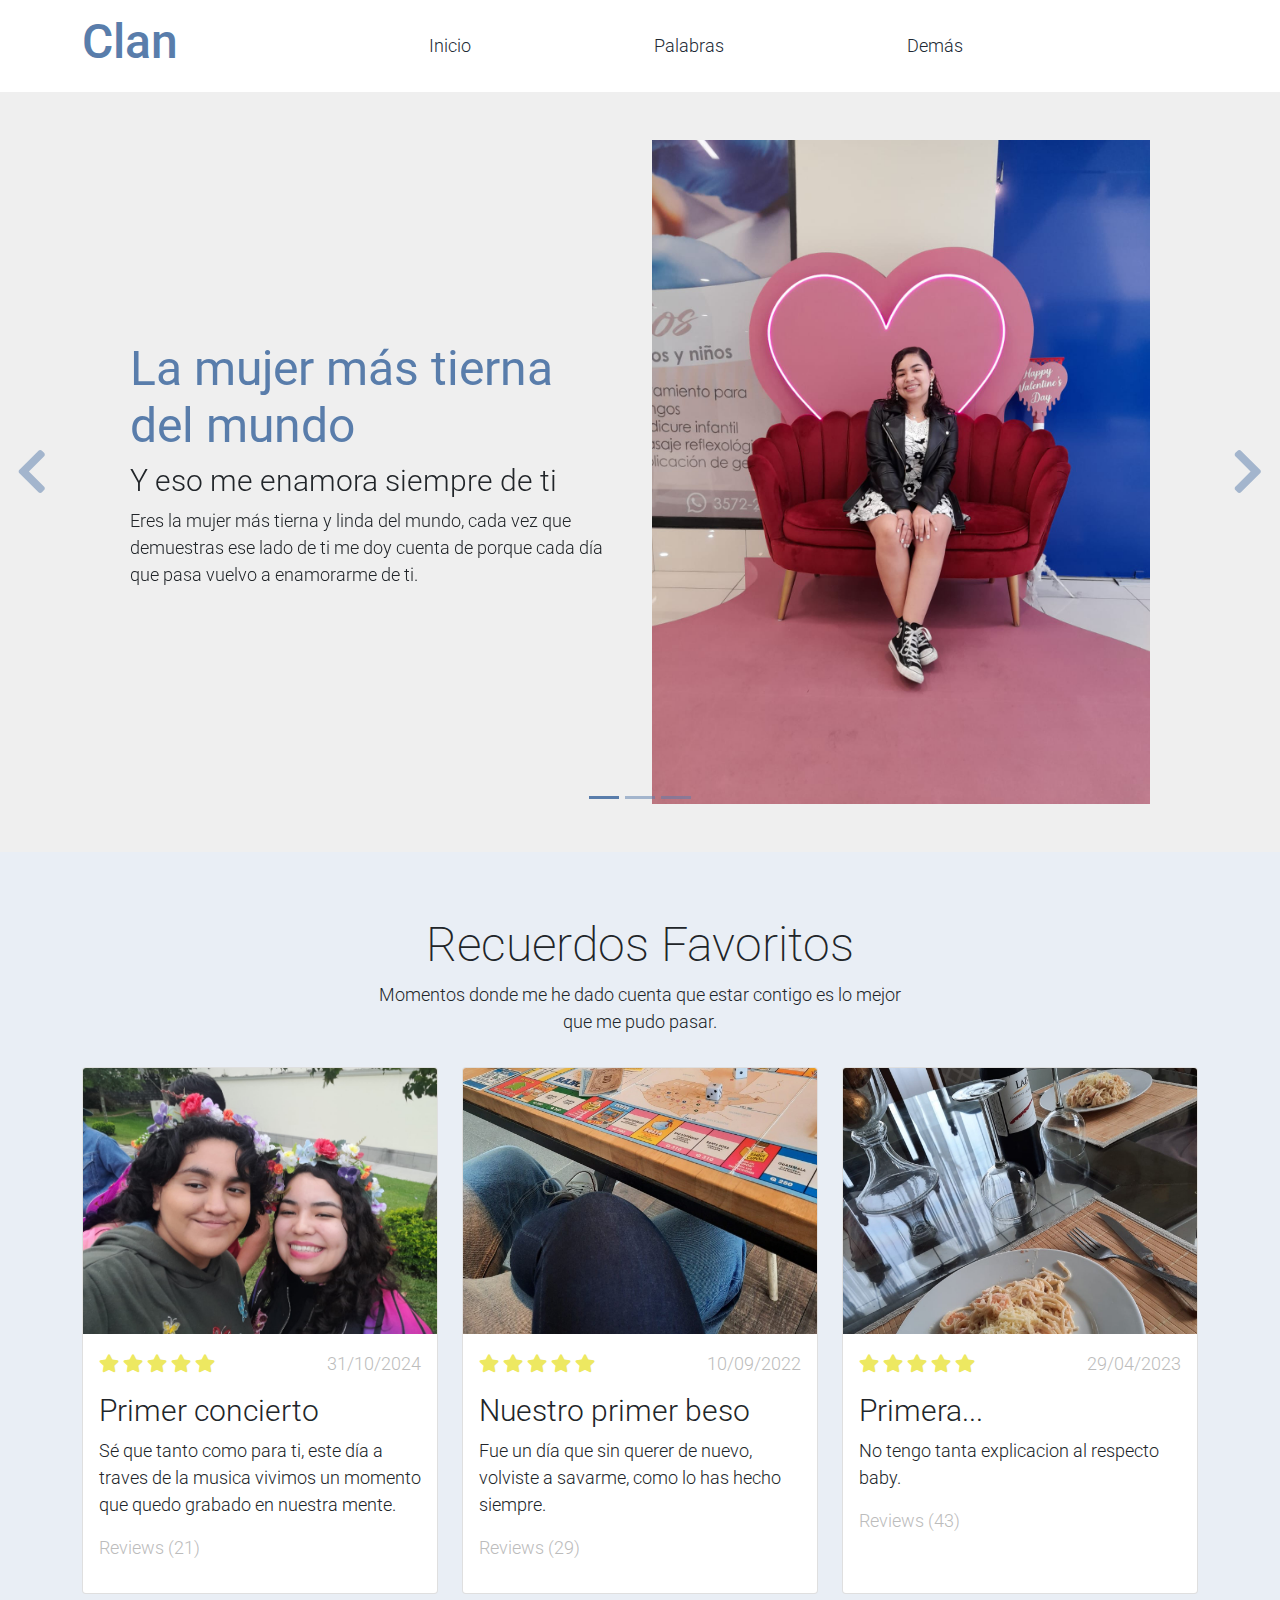
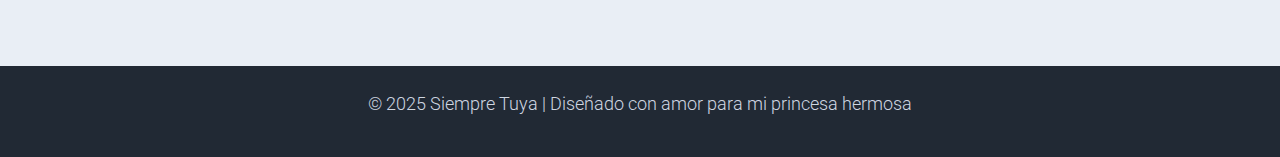
==== commit c8f731d8: "perfect" ====
--- a/index.html
+++ b/index.html
@@ -46,10 +46,7 @@
                             <a class="nav-link" href="index.html">Inicio</a>
                         </li>
                         <li class="nav-item">
-                            <a class="nav-link" href="about.html">Carta</a>
-                        </li>
-                        <li class="nav-item">
-                            <a class="nav-link" href="shop.html">Razones</a>
+                            <a class="nav-link" href="about.html">Palabras</a>
                         </li>
                         <li class="nav-item">
                             <a class="nav-link" href="contact.html">Demás</a>
@@ -181,7 +178,7 @@
                                     <i class="text-warning fa fa-star"></i>
                                     <i class="text-warning fa fa-star"></i>
                                 </li>
-                                <li class="text-muted text-right">$240.00</li>
+                                <li class="text-muted text-right">31/10/2024</li>
                             </ul>
                             <p class="h2 text-decoration-none text-dark">Primer concierto</p>
                             <p class="card-text">
@@ -205,7 +202,7 @@
                                     <i class="text-warning fa fa-star"></i>
                                     <i class="text-warning fa fa-star"></i>
                                 </li>
-                                <li class="text-muted text-right">$480.00</li>
+                                <li class="text-muted text-right">10/09/2022</li>
                             </ul>
                             <p class="h2 text-decoration-none text-dark">Nuestro primer beso</p>
                             <p class="card-text">
@@ -229,7 +226,7 @@
                                     <i class="text-warning fa fa-star"></i>
                                     <i class="text-warning fa fa-star"></i>
                                 </li>
-                                <li class="text-muted text-right">$360.00</li>
+                                <li class="text-muted text-right">29/04/2023</li>
                             </ul>
                             <p class="h2 text-decoration-none text-dark">Primera...</p>
                             <p class="card-text">
